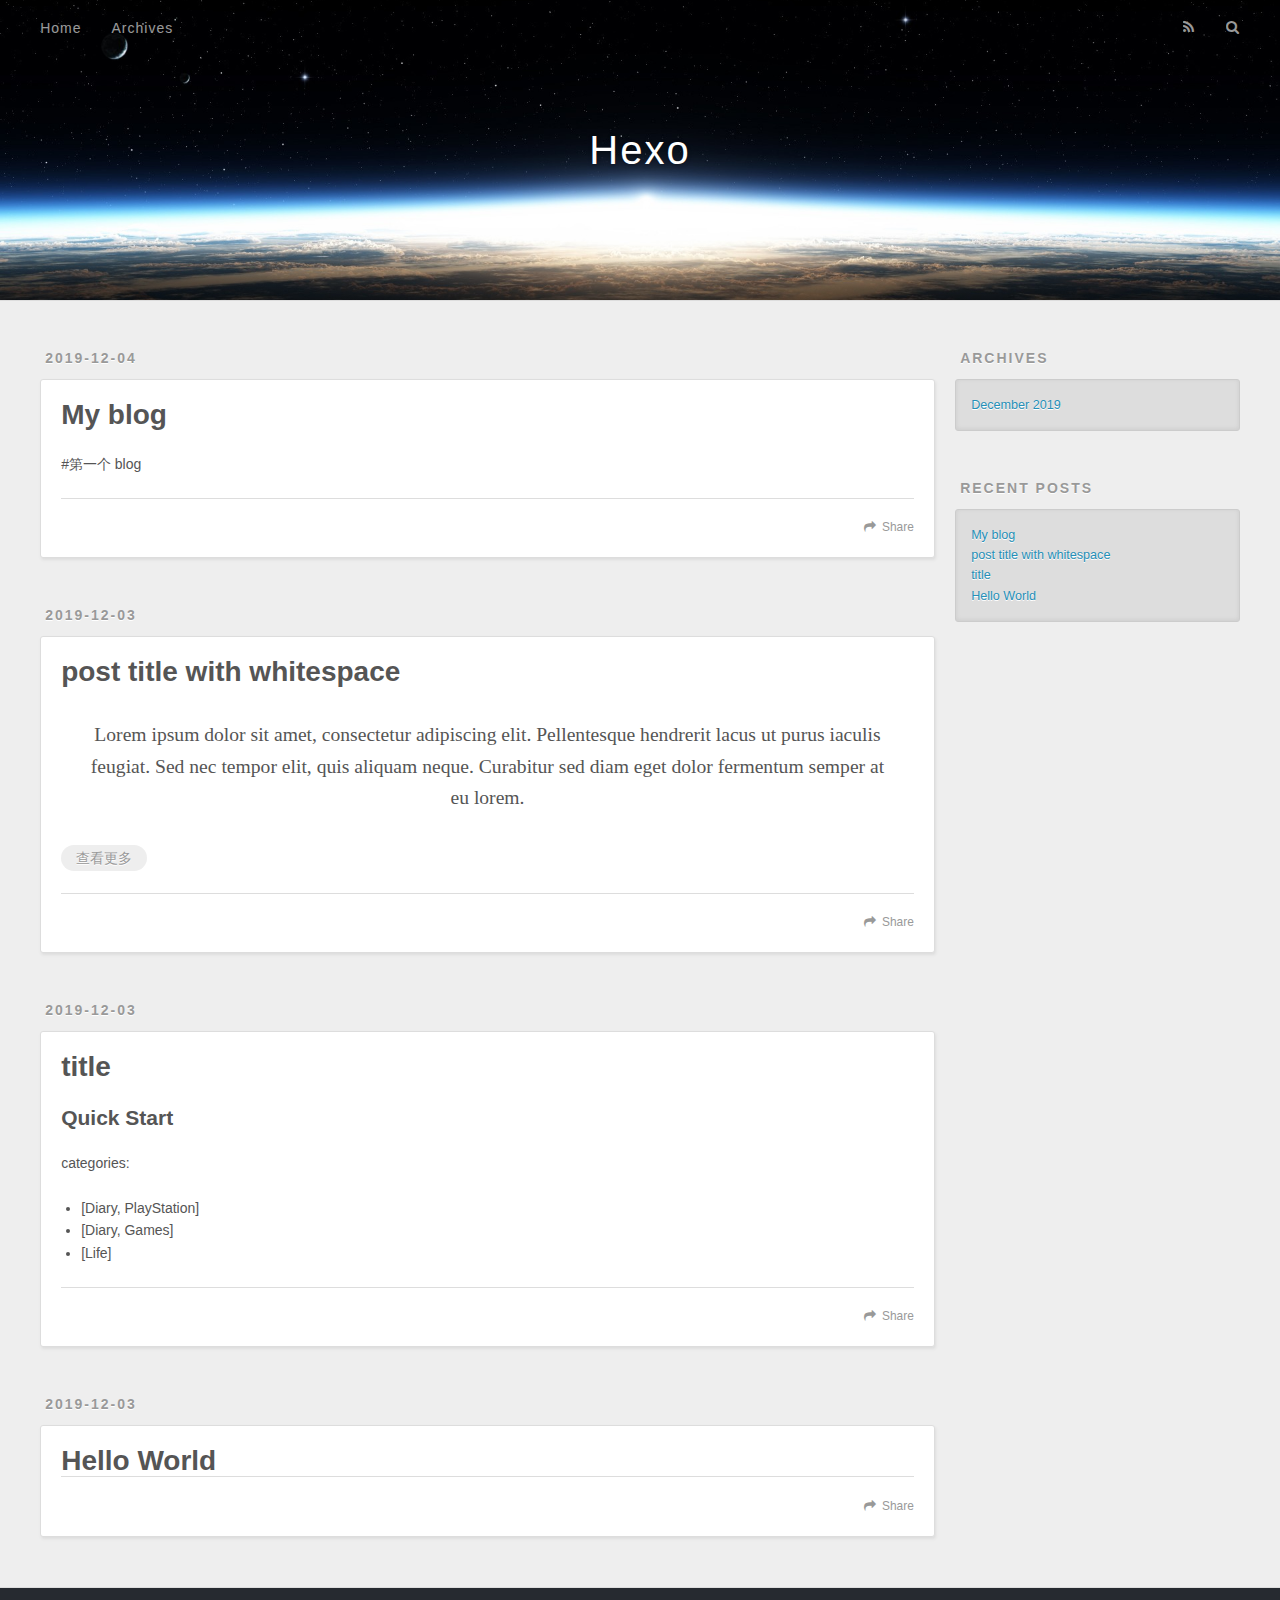
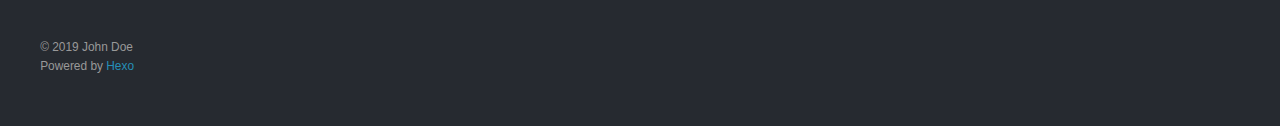
==== index.html @ 3a200761 "Site updated: 2019-12-04 16:59:44" ====
<!DOCTYPE html>
<html>
<head>
  <meta charset="utf-8">
  

  
  <title>Hexo</title>
  <meta name="viewport" content="width=device-width, initial-scale=1, maximum-scale=1">
  <meta property="og:type" content="website">
<meta property="og:title" content="Hexo">
<meta property="og:url" content="http:&#x2F;&#x2F;yoursite.com&#x2F;index.html">
<meta property="og:site_name" content="Hexo">
<meta property="og:locale" content="en">
<meta name="twitter:card" content="summary">
  
    <link rel="alternate" href="/atom.xml" title="Hexo" type="application/atom+xml">
  
  
    <link rel="icon" href="/favicon.png">
  
  
    <link href="//fonts.googleapis.com/css?family=Source+Code+Pro" rel="stylesheet" type="text/css">
  
  <link rel="stylesheet" href="/css/style.css">
</head>

<body>
  <div id="container">
    <div id="wrap">
      <header id="header">
  <div id="banner"></div>
  <div id="header-outer" class="outer">
    <div id="header-title" class="inner">
      <h1 id="logo-wrap">
        <a href="/" id="logo">Hexo</a>
      </h1>
      
    </div>
    <div id="header-inner" class="inner">
      <nav id="main-nav">
        <a id="main-nav-toggle" class="nav-icon"></a>
        
          <a class="main-nav-link" href="/">Home</a>
        
          <a class="main-nav-link" href="/archives">Archives</a>
        
      </nav>
      <nav id="sub-nav">
        
          <a id="nav-rss-link" class="nav-icon" href="/atom.xml" title="RSS Feed"></a>
        
        <a id="nav-search-btn" class="nav-icon" title="Search"></a>
      </nav>
      <div id="search-form-wrap">
        <form action="//google.com/search" method="get" accept-charset="UTF-8" class="search-form"><input type="search" name="q" class="search-form-input" placeholder="Search"><button type="submit" class="search-form-submit">&#xF002;</button><input type="hidden" name="sitesearch" value="http://yoursite.com"></form>
      </div>
    </div>
  </div>
</header>
      <div class="outer">
        <section id="main">
  
    <article id="test-My-blog" class="article article-type-test" itemscope itemprop="blogPost">
  <div class="article-meta">
    <a href="/2019/12/04/My-blog/" class="article-date">
  <time datetime="2019-12-04T08:46:54.000Z" itemprop="datePublished">2019-12-04</time>
</a>
    
  </div>
  <div class="article-inner">
    
    
      <header class="article-header">
        
  
    <h1 itemprop="name">
      <a class="article-title" href="/2019/12/04/My-blog/">My blog</a>
    </h1>
  

      </header>
    
    <div class="article-entry" itemprop="articleBody">
      
        <p>#第一个 blog</p>

      
    </div>
    <footer class="article-footer">
      <a data-url="http://yoursite.com/2019/12/04/My-blog/" data-id="ck3r28ld20000uguzdy647k04" class="article-share-link">Share</a>
      
      
    </footer>
  </div>
  
</article>


  
    <article id="post-post-title-with-whitespace" class="article article-type-post" itemscope itemprop="blogPost">
  <div class="article-meta">
    <a href="/2019/12/03/post-title-with-whitespace/" class="article-date">
  <time datetime="2019-12-03T09:25:36.000Z" itemprop="datePublished">2019-12-03</time>
</a>
    
  </div>
  <div class="article-inner">
    
    
      <header class="article-header">
        
  
    <h1 itemprop="name">
      <a class="article-title" href="/2019/12/03/post-title-with-whitespace/">post title with whitespace</a>
    </h1>
  

      </header>
    
    <div class="article-entry" itemprop="articleBody">
      
        <blockquote><p>Lorem ipsum dolor sit amet, consectetur adipiscing elit. Pellentesque hendrerit lacus ut purus iaculis feugiat. Sed nec tempor elit, quis aliquam neque. Curabitur sed diam eget dolor fermentum semper at eu lorem.</p>
</blockquote>
        
          <p class="article-more-link">
            <a href="/2019/12/03/post-title-with-whitespace/#more">查看更多</a>
          </p>
        
      
    </div>
    <footer class="article-footer">
      <a data-url="http://yoursite.com/2019/12/03/post-title-with-whitespace/" data-id="ck3r28ldc0001uguz8cv4dtwu" class="article-share-link">Share</a>
      
      
    </footer>
  </div>
  
</article>


  
    <article id="post-title" class="article article-type-post" itemscope itemprop="blogPost">
  <div class="article-meta">
    <a href="/2019/12/03/title/" class="article-date">
  <time datetime="2019-12-03T09:24:56.000Z" itemprop="datePublished">2019-12-03</time>
</a>
    
  </div>
  <div class="article-inner">
    
    
      <header class="article-header">
        
  
    <h1 itemprop="name">
      <a class="article-title" href="/2019/12/03/title/">title</a>
    </h1>
  

      </header>
    
    <div class="article-entry" itemprop="articleBody">
      
        <h2 id="Quick-Start"><a href="#Quick-Start" class="headerlink" title="Quick Start"></a>Quick Start</h2><p>categories:</p>
<ul>
<li>[Diary, PlayStation]</li>
<li>[Diary, Games]</li>
<li>[Life]</li>
</ul>

      
    </div>
    <footer class="article-footer">
      <a data-url="http://yoursite.com/2019/12/03/title/" data-id="ck3r28ldg0003uguzgfrxbec9" class="article-share-link">Share</a>
      
      
    </footer>
  </div>
  
</article>


  
    <article id="post-hello-world" class="article article-type-post" itemscope itemprop="blogPost">
  <div class="article-meta">
    <a href="/2019/12/03/hello-world/" class="article-date">
  <time datetime="2019-12-03T09:08:18.480Z" itemprop="datePublished">2019-12-03</time>
</a>
    
  </div>
  <div class="article-inner">
    
    
      <header class="article-header">
        
  
    <h1 itemprop="name">
      <a class="article-title" href="/2019/12/03/hello-world/">Hello World</a>
    </h1>
  

      </header>
    
    <div class="article-entry" itemprop="articleBody">
      
        
      
    </div>
    <footer class="article-footer">
      <a data-url="http://yoursite.com/2019/12/03/hello-world/" data-id="ck3r28ldf0002uguz51q0bg03" class="article-share-link">Share</a>
      
      
    </footer>
  </div>
  
</article>


  


</section>
        
          <aside id="sidebar">
  
    

  
    

  
    
  
    
  <div class="widget-wrap">
    <h3 class="widget-title">Archives</h3>
    <div class="widget">
      <ul class="archive-list"><li class="archive-list-item"><a class="archive-list-link" href="/archives/2019/12/">December 2019</a></li></ul>
    </div>
  </div>


  
    
  <div class="widget-wrap">
    <h3 class="widget-title">Recent Posts</h3>
    <div class="widget">
      <ul>
        
          <li>
            <a href="/2019/12/04/My-blog/">My blog</a>
          </li>
        
          <li>
            <a href="/2019/12/03/post-title-with-whitespace/">post title with whitespace</a>
          </li>
        
          <li>
            <a href="/2019/12/03/title/">title</a>
          </li>
        
          <li>
            <a href="/2019/12/03/hello-world/">Hello World</a>
          </li>
        
      </ul>
    </div>
  </div>

  
</aside>
        
      </div>
      <footer id="footer">
  
  <div class="outer">
    <div id="footer-info" class="inner">
      &copy; 2019 John Doe<br>
      Powered by <a href="http://hexo.io/" target="_blank">Hexo</a>
    </div>
  </div>
</footer>
    </div>
    <nav id="mobile-nav">
  
    <a href="/" class="mobile-nav-link">Home</a>
  
    <a href="/archives" class="mobile-nav-link">Archives</a>
  
</nav>
    

<script src="//ajax.googleapis.com/ajax/libs/jquery/2.0.3/jquery.min.js"></script>


  <link rel="stylesheet" href="/fancybox/jquery.fancybox.css">
  <script src="/fancybox/jquery.fancybox.pack.js"></script>


<script src="/js/script.js"></script>



  </div>
</body>
</html>
---- css/style.css ----
body {
  width: 100%;
}
body:before,
body:after {
  content: "";
  display: table;
}
body:after {
  clear: both;
}
html,
body,
div,
span,
applet,
object,
iframe,
h1,
h2,
h3,
h4,
h5,
h6,
p,
blockquote,
pre,
a,
abbr,
acronym,
address,
big,
cite,
code,
del,
dfn,
em,
img,
ins,
kbd,
q,
s,
samp,
small,
strike,
strong,
sub,
sup,
tt,
var,
dl,
dt,
dd,
ol,
ul,
li,
fieldset,
form,
label,
legend,
table,
caption,
tbody,
tfoot,
thead,
tr,
th,
td {
  margin: 0;
  padding: 0;
  border: 0;
  outline: 0;
  font-weight: inherit;
  font-style: inherit;
  font-family: inherit;
  font-size: 100%;
  vertical-align: baseline;
}
body {
  line-height: 1;
  color: #000;
  background: #fff;
}
ol,
ul {
  list-style: none;
}
table {
  border-collapse: separate;
  border-spacing: 0;
  vertical-align: middle;
}
caption,
th,
td {
  text-align: left;
  font-weight: normal;
  vertical-align: middle;
}
a img {
  border: none;
}
input,
button {
  margin: 0;
  padding: 0;
}
input::-moz-focus-inner,
button::-moz-focus-inner {
  border: 0;
  padding: 0;
}
@font-face {
  font-family: FontAwesome;
  font-style: normal;
  font-weight: normal;
  src: url("fonts/fontawesome-webfont.eot?v=#4.0.3");
  src: url("fonts/fontawesome-webfont.eot?#iefix&v=#4.0.3") format("embedded-opentype"), url("fonts/fontawesome-webfont.woff?v=#4.0.3") format("woff"), url("fonts/fontawesome-webfont.ttf?v=#4.0.3") format("truetype"), url("fonts/fontawesome-webfont.svg#fontawesomeregular?v=#4.0.3") format("svg");
}
html,
body,
#container {
  height: 100%;
}
body {
  background: #eee;
  font: 14px -apple-system, BlinkMacSystemFont, "Segoe UI", "Roboto", "Oxygen", "Ubuntu", "Cantarell", "Fira Sans", "Droid Sans", "Helvetica Neue", sans-serif;
  -webkit-text-size-adjust: 100%;
}
.outer {
  max-width: 1220px;
  margin: 0 auto;
  padding: 0 20px;
}
.outer:before,
.outer:after {
  content: "";
  display: table;
}
.outer:after {
  clear: both;
}
.inner {
  display: inline;
  float: left;
  width: 98.33333333333333%;
  margin: 0 0.833333333333333%;
}
.left,
.alignleft {
  float: left;
}
.right,
.alignright {
  float: right;
}
.clear {
  clear: both;
}
#container {
  position: relative;
}
.mobile-nav-on {
  overflow: hidden;
}
#wrap {
  height: 100%;
  width: 100%;
  position: absolute;
  top: 0;
  left: 0;
  -webkit-transition: 0.2s ease-out;
  -moz-transition: 0.2s ease-out;
  -ms-transition: 0.2s ease-out;
  transition: 0.2s ease-out;
  z-index: 1;
  background: #eee;
}
.mobile-nav-on #wrap {
  left: 280px;
}
@media screen and (min-width: 768px) {
  #main {
    display: inline;
    float: left;
    width: 73.33333333333333%;
    margin: 0 0.833333333333333%;
  }
}
.article-date,
.article-category-link,
.archive-year,
.widget-title {
  text-decoration: none;
  text-transform: uppercase;
  letter-spacing: 2px;
  color: #999;
  margin-bottom: 1em;
  margin-left: 5px;
  line-height: 1em;
  text-shadow: 0 1px #fff;
  font-weight: bold;
}
.article-inner,
.archive-article-inner {
  background: #fff;
  -webkit-box-shadow: 1px 2px 3px #ddd;
  box-shadow: 1px 2px 3px #ddd;
  border: 1px solid #ddd;
  border-radius: 3px;
}
.article-entry h1,
.widget h1 {
  font-size: 2em;
}
.article-entry h2,
.widget h2 {
  font-size: 1.5em;
}
.article-entry h3,
.widget h3 {
  font-size: 1.3em;
}
.article-entry h4,
.widget h4 {
  font-size: 1.2em;
}
.article-entry h5,
.widget h5 {
  font-size: 1em;
}
.article-entry h6,
.widget h6 {
  font-size: 1em;
  color: #999;
}
.article-entry hr,
.widget hr {
  border: 1px dashed #ddd;
}
.article-entry strong,
.widget strong {
  font-weight: bold;
}
.article-entry em,
.widget em,
.article-entry cite,
.widget cite {
  font-style: italic;
}
.article-entry sup,
.widget sup,
.article-entry sub,
.widget sub {
  font-size: 0.75em;
  line-height: 0;
  position: relative;
  vertical-align: baseline;
}
.article-entry sup,
.widget sup {
  top: -0.5em;
}
.article-entry sub,
.widget sub {
  bottom: -0.2em;
}
.article-entry small,
.widget small {
  font-size: 0.85em;
}
.article-entry acronym,
.widget acronym,
.article-entry abbr,
.widget abbr {
  border-bottom: 1px dotted;
}
.article-entry ul,
.widget ul,
.article-entry ol,
.widget ol,
.article-entry dl,
.widget dl {
  margin: 0 20px;
  line-height: 1.6em;
}
.article-entry ul ul,
.widget ul ul,
.article-entry ol ul,
.widget ol ul,
.article-entry ul ol,
.widget ul ol,
.article-entry ol ol,
.widget ol ol {
  margin-top: 0;
  margin-bottom: 0;
}
.article-entry ul,
.widget ul {
  list-style: disc;
}
.article-entry ol,
.widget ol {
  list-style: decimal;
}
.article-entry dt,
.widget dt {
  font-weight: bold;
}
#header {
  height: 300px;
  position: relative;
  border-bottom: 1px solid #ddd;
}
#header:before,
#header:after {
  content: "";
  position: absolute;
  left: 0;
  right: 0;
  height: 40px;
}
#header:before {
  top: 0;
  background: -webkit-linear-gradient(rgba(0,0,0,0.2), transparent);
  background: -moz-linear-gradient(rgba(0,0,0,0.2), transparent);
  background: -ms-linear-gradient(rgba(0,0,0,0.2), transparent);
  background: linear-gradient(rgba(0,0,0,0.2), transparent);
}
#header:after {
  bottom: 0;
  background: -webkit-linear-gradient(transparent, rgba(0,0,0,0.2));
  background: -moz-linear-gradient(transparent, rgba(0,0,0,0.2));
  background: -ms-linear-gradient(transparent, rgba(0,0,0,0.2));
  background: linear-gradient(transparent, rgba(0,0,0,0.2));
}
#header-outer {
  height: 100%;
  position: relative;
}
#header-inner {
  position: relative;
  overflow: hidden;
}
#banner {
  position: absolute;
  top: 0;
  left: 0;
  width: 100%;
  height: 100%;
  background: url("images/banner.jpg") center #000;
  -webkit-background-size: cover;
  -moz-background-size: cover;
  background-size: cover;
  z-index: -1;
}
#header-title {
  text-align: center;
  height: 40px;
  position: absolute;
  top: 50%;
  left: 0;
  margin-top: -20px;
}
#logo,
#subtitle {
  text-decoration: none;
  color: #fff;
  font-weight: 300;
  text-shadow: 0 1px 4px rgba(0,0,0,0.3);
}
#logo {
  font-size: 40px;
  line-height: 40px;
  letter-spacing: 2px;
}
#subtitle {
  font-size: 16px;
  line-height: 16px;
  letter-spacing: 1px;
}
#subtitle-wrap {
  margin-top: 16px;
}
#main-nav {
  float: left;
  margin-left: -15px;
}
.nav-icon,
.main-nav-link {
  float: left;
  color: #fff;
  opacity: 0.6;
  text-decoration: none;
  text-shadow: 0 1px rgba(0,0,0,0.2);
  -webkit-transition: opacity 0.2s;
  -moz-transition: opacity 0.2s;
  -ms-transition: opacity 0.2s;
  transition: opacity 0.2s;
  display: block;
  padding: 20px 15px;
}
.nav-icon:hover,
.main-nav-link:hover {
  opacity: 1;
}
.nav-icon {
  font-family: FontAwesome;
  text-align: center;
  font-size: 14px;
  width: 14px;
  height: 14px;
  padding: 20px 15px;
  position: relative;
  cursor: pointer;
}
.main-nav-link {
  font-weight: 300;
  letter-spacing: 1px;
}
@media screen and (max-width: 479px) {
  .main-nav-link {
    display: none;
  }
}
#main-nav-toggle {
  display: none;
}
#main-nav-toggle:before {
  content: "\f0c9";
}
@media screen and (max-width: 479px) {
  #main-nav-toggle {
    display: block;
  }
}
#sub-nav {
  float: right;
  margin-right: -15px;
}
#nav-rss-link:before {
  content: "\f09e";
}
#nav-search-btn:before {
  content: "\f002";
}
#search-form-wrap {
  position: absolute;
  top: 15px;
  width: 150px;
  height: 30px;
  right: -150px;
  opacity: 0;
  -webkit-transition: 0.2s ease-out;
  -moz-transition: 0.2s ease-out;
  -ms-transition: 0.2s ease-out;
  transition: 0.2s ease-out;
}
#search-form-wrap.on {
  opacity: 1;
  right: 0;
}
@media screen and (max-width: 479px) {
  #search-form-wrap {
    width: 100%;
    right: -100%;
  }
}
.search-form {
  position: absolute;
  top: 0;
  left: 0;
  right: 0;
  background: #fff;
  padding: 5px 15px;
  border-radius: 15px;
  -webkit-box-shadow: 0 0 10px rgba(0,0,0,0.3);
  box-shadow: 0 0 10px rgba(0,0,0,0.3);
}
.search-form-input {
  border: none;
  background: none;
  color: #555;
  width: 100%;
  font: 13px -apple-system, BlinkMacSystemFont, "Segoe UI", "Roboto", "Oxygen", "Ubuntu", "Cantarell", "Fira Sans", "Droid Sans", "Helvetica Neue", sans-serif;
  outline: none;
}
.search-form-input::-webkit-search-results-decoration,
.search-form-input::-webkit-search-cancel-button {
  -webkit-appearance: none;
}
.search-form-submit {
  position: absolute;
  top: 50%;
  right: 10px;
  margin-top: -7px;
  font: 13px FontAwesome;
  border: none;
  background: none;
  color: #bbb;
  cursor: pointer;
}
.search-form-submit:hover,
.search-form-submit:focus {
  color: #777;
}
.article {
  margin: 50px 0;
}
.article-inner {
  overflow: hidden;
}
.article-meta:before,
.article-meta:after {
  content: "";
  display: table;
}
.article-meta:after {
  clear: both;
}
.article-date {
  float: left;
}
.article-category {
  float: left;
  line-height: 1em;
  color: #ccc;
  text-shadow: 0 1px #fff;
  margin-left: 8px;
}
.article-category:before {
  content: "\2022";
}
.article-category-link {
  margin: 0 12px 1em;
}
.article-header {
  padding: 20px 20px 0;
}
.article-title {
  text-decoration: none;
  font-size: 2em;
  font-weight: bold;
  color: #555;
  line-height: 1.1em;
  -webkit-transition: color 0.2s;
  -moz-transition: color 0.2s;
  -ms-transition: color 0.2s;
  transition: color 0.2s;
}
a.article-title:hover {
  color: #258fb8;
}
.article-entry {
  color: #555;
  padding: 0 20px;
}
.article-entry:before,
.article-entry:after {
  content: "";
  display: table;
}
.article-entry:after {
  clear: both;
}
.article-entry p,
.article-entry table {
  line-height: 1.6em;
  margin: 1.6em 0;
}
.article-entry h1,
.article-entry h2,
.article-entry h3,
.article-entry h4,
.article-entry h5,
.article-entry h6 {
  font-weight: bold;
}
.article-entry h1,
.article-entry h2,
.article-entry h3,
.article-entry h4,
.article-entry h5,
.article-entry h6 {
  line-height: 1.1em;
  margin: 1.1em 0;
}
.article-entry a {
  color: #258fb8;
  text-decoration: none;
}
.article-entry a:hover {
  text-decoration: underline;
}
.article-entry ul,
.article-entry ol,
.article-entry dl {
  margin-top: 1.6em;
  margin-bottom: 1.6em;
}
.article-entry img,
.article-entry video {
  max-width: 100%;
  height: auto;
  display: block;
  margin: auto;
}
.article-entry iframe {
  border: none;
}
.article-entry table {
  width: 100%;
  border-collapse: collapse;
  border-spacing: 0;
}
.article-entry th {
  font-weight: bold;
  border-bottom: 3px solid #ddd;
  padding-bottom: 0.5em;
}
.article-entry td {
  border-bottom: 1px solid #ddd;
  padding: 10px 0;
}
.article-entry blockquote {
  font-family: Georgia, "Times New Roman", serif;
  font-size: 1.4em;
  margin: 1.6em 20px;
  text-align: center;
}
.article-entry blockquote footer {
  font-size: 14px;
  margin: 1.6em 0;
  font-family: -apple-system, BlinkMacSystemFont, "Segoe UI", "Roboto", "Oxygen", "Ubuntu", "Cantarell", "Fira Sans", "Droid Sans", "Helvetica Neue", sans-serif;
}
.article-entry blockquote footer cite:before {
  content: "—";
  padding: 0 0.5em;
}
.article-entry .pullquote {
  text-align: left;
  width: 45%;
  margin: 0;
}
.article-entry .pullquote.left {
  margin-left: 0.5em;
  margin-right: 1em;
}
.article-entry .pullquote.right {
  margin-right: 0.5em;
  margin-left: 1em;
}
.article-entry .caption {
  color: #999;
  display: block;
  font-size: 0.9em;
  margin-top: 0.5em;
  position: relative;
  text-align: center;
}
.article-entry .video-container {
  position: relative;
  padding-top: 56.25%;
  height: 0;
  overflow: hidden;
}
.article-entry .video-container iframe,
.article-entry .video-container object,
.article-entry .video-container embed {
  position: absolute;
  top: 0;
  left: 0;
  width: 100%;
  height: 100%;
  margin-top: 0;
}
.article-more-link a {
  display: inline-block;
  line-height: 1em;
  padding: 6px 15px;
  border-radius: 15px;
  background: #eee;
  color: #999;
  text-shadow: 0 1px #fff;
  text-decoration: none;
}
.article-more-link a:hover {
  background: #258fb8;
  color: #fff;
  text-decoration: none;
  text-shadow: 0 1px #1e7293;
}
.article-footer {
  font-size: 0.85em;
  line-height: 1.6em;
  border-top: 1px solid #ddd;
  padding-top: 1.6em;
  margin: 0 20px 20px;
}
.article-footer:before,
.article-footer:after {
  content: "";
  display: table;
}
.article-footer:after {
  clear: both;
}
.article-footer a {
  color: #999;
  text-decoration: none;
}
.article-footer a:hover {
  color: #555;
}
.article-tag-list-item {
  float: left;
  margin-right: 10px;
}
.article-tag-list-link:before {
  content: "#";
}
.article-comment-link {
  float: right;
}
.article-comment-link:before {
  content: "\f075";
  font-family: FontAwesome;
  padding-right: 8px;
}
.article-share-link {
  cursor: pointer;
  float: right;
  margin-left: 20px;
}
.article-share-link:before {
  content: "\f064";
  font-family: FontAwesome;
  padding-right: 6px;
}
#article-nav {
  position: relative;
}
#article-nav:before,
#article-nav:after {
  content: "";
  display: table;
}
#article-nav:after {
  clear: both;
}
@media screen and (min-width: 768px) {
  #article-nav {
    margin: 50px 0;
  }
  #article-nav:before {
    width: 8px;
    height: 8px;
    position: absolute;
    top: 50%;
    left: 50%;
    margin-top: -4px;
    margin-left: -4px;
    content: "";
    border-radius: 50%;
    background: #ddd;
    -webkit-box-shadow: 0 1px 2px #fff;
    box-shadow: 0 1px 2px #fff;
  }
}
.article-nav-link-wrap {
  text-decoration: none;
  text-shadow: 0 1px #fff;
  color: #999;
  -webkit-box-sizing: border-box;
  -moz-box-sizing: border-box;
  box-sizing: border-box;
  margin-top: 50px;
  text-align: center;
  display: block;
}
.article-nav-link-wrap:hover {
  color: #555;
}
@media screen and (min-width: 768px) {
  .article-nav-link-wrap {
    width: 50%;
    margin-top: 0;
  }
}
@media screen and (min-width: 768px) {
  #article-nav-newer {
    float: left;
    text-align: right;
    padding-right: 20px;
  }
}
@media screen and (min-width: 768px) {
  #article-nav-older {
    float: right;
    text-align: left;
    padding-left: 20px;
  }
}
.article-nav-caption {
  text-transform: uppercase;
  letter-spacing: 2px;
  color: #ddd;
  line-height: 1em;
  font-weight: bold;
}
#article-nav-newer .article-nav-caption {
  margin-right: -2px;
}
.article-nav-title {
  font-size: 0.85em;
  line-height: 1.6em;
  margin-top: 0.5em;
}
.article-share-box {
  position: absolute;
  display: none;
  background: #fff;
  -webkit-box-shadow: 1px 2px 10px rgba(0,0,0,0.2);
  box-shadow: 1px 2px 10px rgba(0,0,0,0.2);
  border-radius: 3px;
  margin-left: -145px;
  overflow: hidden;
  z-index: 1;
}
.article-share-box.on {
  display: block;
}
.article-share-input {
  width: 100%;
  background: none;
  -webkit-box-sizing: border-box;
  -moz-box-sizing: border-box;
  box-sizing: border-box;
  font: 14px -apple-system, BlinkMacSystemFont, "Segoe UI", "Roboto", "Oxygen", "Ubuntu", "Cantarell", "Fira Sans", "Droid Sans", "Helvetica Neue", sans-serif;
  padding: 0 15px;
  color: #555;
  outline: none;
  border: 1px solid #ddd;
  border-radius: 3px 3px 0 0;
  height: 36px;
  line-height: 36px;
}
.article-share-links {
  background: #eee;
}
.article-share-links:before,
.article-share-links:after {
  content: "";
  display: table;
}
.article-share-links:after {
  clear: both;
}
.article-share-twitter,
.article-share-facebook,
.article-share-pinterest,
.article-share-google {
  width: 50px;
  height: 36px;
  display: block;
  float: left;
  position: relative;
  color: #999;
  text-shadow: 0 1px #fff;
}
.article-share-twitter:before,
.article-share-facebook:before,
.article-share-pinterest:before,
.article-share-google:before {
  font-size: 20px;
  font-family: FontAwesome;
  width: 20px;
  height: 20px;
  position: absolute;
  top: 50%;
  left: 50%;
  margin-top: -10px;
  margin-left: -10px;
  text-align: center;
}
.article-share-twitter:hover,
.article-share-facebook:hover,
.article-share-pinterest:hover,
.article-share-google:hover {
  color: #fff;
}
.article-share-twitter:before {
  content: "\f099";
}
.article-share-twitter:hover {
  background: #00aced;
  text-shadow: 0 1px #008abe;
}
.article-share-facebook:before {
  content: "\f09a";
}
.article-share-facebook:hover {
  background: #3b5998;
  text-shadow: 0 1px #2f477a;
}
.article-share-pinterest:before {
  content: "\f0d2";
}
.article-share-pinterest:hover {
  background: #cb2027;
  text-shadow: 0 1px #a21a1f;
}
.article-share-google:before {
  content: "\f0d5";
}
.article-share-google:hover {
  background: #dd4b39;
  text-shadow: 0 1px #be3221;
}
.article-gallery {
  background: #000;
  position: relative;
}
.article-gallery-photos {
  position: relative;
  overflow: hidden;
}
.article-gallery-img {
  display: none;
  max-width: 100%;
}
.article-gallery-img:first-child {
  display: block;
}
.article-gallery-img.loaded {
  position: absolute;
  display: block;
}
.article-gallery-img img {
  display: block;
  max-width: 100%;
  margin: 0 auto;
}
#comments {
  background: #fff;
  -webkit-box-shadow: 1px 2px 3px #ddd;
  box-shadow: 1px 2px 3px #ddd;
  padding: 20px;
  border: 1px solid #ddd;
  border-radius: 3px;
  margin: 50px 0;
}
#comments a {
  color: #258fb8;
}
.archives-wrap {
  margin: 50px 0;
}
.archives:before,
.archives:after {
  content: "";
  display: table;
}
.archives:after {
  clear: both;
}
.archive-year-wrap {
  margin-bottom: 1em;
}
.archives {
  -webkit-column-gap: 10px;
  -moz-column-gap: 10px;
  column-gap: 10px;
}
@media screen and (min-width: 480px) and (max-width: 767px) {
  .archives {
    -webkit-column-count: 2;
    -moz-column-count: 2;
    column-count: 2;
  }
}
@media screen and (min-width: 768px) {
  .archives {
    -webkit-column-count: 3;
    -moz-column-count: 3;
    column-count: 3;
  }
}
.archive-article {
  -webkit-column-break-inside: avoid;
  page-break-inside: avoid;
  overflow: hidden;
  break-inside: avoid-column;
}
.archive-article-inner {
  padding: 10px;
  margin-bottom: 15px;
}
.archive-article-title {
  text-decoration: none;
  font-weight: bold;
  color: #555;
  -webkit-transition: color 0.2s;
  -moz-transition: color 0.2s;
  -ms-transition: color 0.2s;
  transition: color 0.2s;
  line-height: 1.6em;
}
.archive-article-title:hover {
  color: #258fb8;
}
.archive-article-footer {
  margin-top: 1em;
}
.archive-article-date {
  color: #999;
  text-decoration: none;
  font-size: 0.85em;
  line-height: 1em;
  margin-bottom: 0.5em;
  display: block;
}
#page-nav {
  margin: 50px auto;
  background: #fff;
  -webkit-box-shadow: 1px 2px 3px #ddd;
  box-shadow: 1px 2px 3px #ddd;
  border: 1px solid #ddd;
  border-radius: 3px;
  text-align: center;
  color: #999;
  overflow: hidden;
}
#page-nav:before,
#page-nav:after {
  content: "";
  display: table;
}
#page-nav:after {
  clear: both;
}
#page-nav a,
#page-nav span {
  padding: 10px 20px;
  line-height: 1;
  height: 2ex;
}
#page-nav a {
  color: #999;
  text-decoration: none;
}
#page-nav a:hover {
  background: #999;
  color: #fff;
}
#page-nav .prev {
  float: left;
}
#page-nav .next {
  float: right;
}
#page-nav .page-number {
  display: inline-block;
}
@media screen and (max-width: 479px) {
  #page-nav .page-number {
    display: none;
  }
}
#page-nav .current {
  color: #555;
  font-weight: bold;
}
#page-nav .space {
  color: #ddd;
}
#footer {
  background: #262a30;
  padding: 50px 0;
  border-top: 1px solid #ddd;
  color: #999;
}
#footer a {
  color: #258fb8;
  text-decoration: none;
}
#footer a:hover {
  text-decoration: underline;
}
#footer-info {
  line-height: 1.6em;
  font-size: 0.85em;
}
.article-entry pre,
.article-entry .highlight {
  background: #2d2d2d;
  margin: 0 -20px;
  padding: 15px 20px;
  border-style: solid;
  border-color: #ddd;
  border-width: 1px 0;
  overflow: auto;
  color: #ccc;
  line-height: 22.400000000000002px;
}
.article-entry .highlight .gutter pre,
.article-entry .gist .gist-file .gist-data .line-numbers {
  color: #666;
  font-size: 0.85em;
}
.article-entry pre,
.article-entry code {
  font-family: "Source Code Pro", Consolas, Monaco, Menlo, Consolas, monospace;
}
.article-entry code {
  background: #eee;
  text-shadow: 0 1px #fff;
  padding: 0 0.3em;
}
.article-entry pre code {
  background: none;
  text-shadow: none;
  padding: 0;
}
.article-entry .highlight pre {
  border: none;
  margin: 0;
  padding: 0;
}
.article-entry .highlight table {
  margin: 0;
  width: auto;
}
.article-entry .highlight td {
  border: none;
  padding: 0;
}
.article-entry .highlight figcaption {
  font-size: 0.85em;
  color: #999;
  line-height: 1em;
  margin-bottom: 1em;
}
.article-entry .highlight figcaption:before,
.article-entry .highlight figcaption:after {
  content: "";
  display: table;
}
.article-entry .highlight figcaption:after {
  clear: both;
}
.article-entry .highlight figcaption a {
  float: right;
}
.article-entry .highlight .gutter pre {
  text-align: right;
  padding-right: 20px;
}
.article-entry .highlight .line {
  height: 22.400000000000002px;
}
.article-entry .highlight .line.marked {
  background: #515151;
}
.article-entry .gist {
  margin: 0 -20px;
  border-style: solid;
  border-color: #ddd;
  border-width: 1px 0;
  background: #2d2d2d;
  padding: 15px 20px 15px 0;
}
.article-entry .gist .gist-file {
  border: none;
  font-family: "Source Code Pro", Consolas, Monaco, Menlo, Consolas, monospace;
  margin: 0;
}
.article-entry .gist .gist-file .gist-data {
  background: none;
  border: none;
}
.article-entry .gist .gist-file .gist-data .line-numbers {
  background: none;
  border: none;
  padding: 0 20px 0 0;
}
.article-entry .gist .gist-file .gist-data .line-data {
  padding: 0 !important;
}
.article-entry .gist .gist-file .highlight {
  margin: 0;
  padding: 0;
  border: none;
}
.article-entry .gist .gist-file .gist-meta {
  background: #2d2d2d;
  color: #999;
  font: 0.85em -apple-system, BlinkMacSystemFont, "Segoe UI", "Roboto", "Oxygen", "Ubuntu", "Cantarell", "Fira Sans", "Droid Sans", "Helvetica Neue", sans-serif;
  text-shadow: 0 0;
  padding: 0;
  margin-top: 1em;
  margin-left: 20px;
}
.article-entry .gist .gist-file .gist-meta a {
  color: #258fb8;
  font-weight: normal;
}
.article-entry .gist .gist-file .gist-meta a:hover {
  text-decoration: underline;
}
pre .comment,
pre .title {
  color: #999;
}
pre .variable,
pre .attribute,
pre .tag,
pre .regexp,
pre .ruby .constant,
pre .xml .tag .title,
pre .xml .pi,
pre .xml .doctype,
pre .html .doctype,
pre .css .id,
pre .css .class,
pre .css .pseudo {
  color: #f2777a;
}
pre .number,
pre .preprocessor,
pre .built_in,
pre .literal,
pre .params,
pre .constant {
  color: #f99157;
}
pre .class,
pre .ruby .class .title,
pre .css .rules .attribute {
  color: #9c9;
}
pre .string,
pre .value,
pre .inheritance,
pre .header,
pre .ruby .symbol,
pre .xml .cdata {
  color: #9c9;
}
pre .css .hexcolor {
  color: #6cc;
}
pre .function,
pre .python .decorator,
pre .python .title,
pre .ruby .function .title,
pre .ruby .title .keyword,
pre .perl .sub,
pre .javascript .title,
pre .coffeescript .title {
  color: #69c;
}
pre .keyword,
pre .javascript .function {
  color: #c9c;
}
@media screen and (max-width: 479px) {
  #mobile-nav {
    position: absolute;
    top: 0;
    left: 0;
    width: 280px;
    height: 100%;
    background: #191919;
    border-right: 1px solid #fff;
  }
}
@media screen and (max-width: 479px) {
  .mobile-nav-link {
    display: block;
    color: #999;
    text-decoration: none;
    padding: 15px 20px;
    font-weight: bold;
  }
  .mobile-nav-link:hover {
    color: #fff;
  }
}
@media screen and (min-width: 768px) {
  #sidebar {
    display: inline;
    float: left;
    width: 23.333333333333332%;
    margin: 0 0.833333333333333%;
  }
}
.widget-wrap {
  margin: 50px 0;
}
.widget {
  color: #777;
  text-shadow: 0 1px #fff;
  background: #ddd;
  -webkit-box-shadow: 0 -1px 4px #ccc inset;
  box-shadow: 0 -1px 4px #ccc inset;
  border: 1px solid #ccc;
  padding: 15px;
  border-radius: 3px;
}
.widget a {
  color: #258fb8;
  text-decoration: none;
}
.widget a:hover {
  text-decoration: underline;
}
.widget ul ul,
.widget ol ul,
.widget dl ul,
.widget ul ol,
.widget ol ol,
.widget dl ol,
.widget ul dl,
.widget ol dl,
.widget dl dl {
  margin-left: 15px;
  list-style: disc;
}
.widget {
  line-height: 1.6em;
  word-wrap: break-word;
  font-size: 0.9em;
}
.widget ul,
.widget ol {
  list-style: none;
  margin: 0;
}
.widget ul ul,
.widget ol ul,
.widget ul ol,
.widget ol ol {
  margin: 0 20px;
}
.widget ul ul,
.widget ol ul {
  list-style: disc;
}
.widget ul ol,
.widget ol ol {
  list-style: decimal;
}
.category-list-count,
.tag-list-count,
.archive-list-count {
  padding-left: 5px;
  color: #999;
  font-size: 0.85em;
}
.category-list-count:before,
.tag-list-count:before,
.archive-list-count:before {
  content: "(";
}
.category-list-count:after,
.tag-list-count:after,
.archive-list-count:after {
  content: ")";
}
.tagcloud a {
  margin-right: 5px;
  display: inline-block;
}
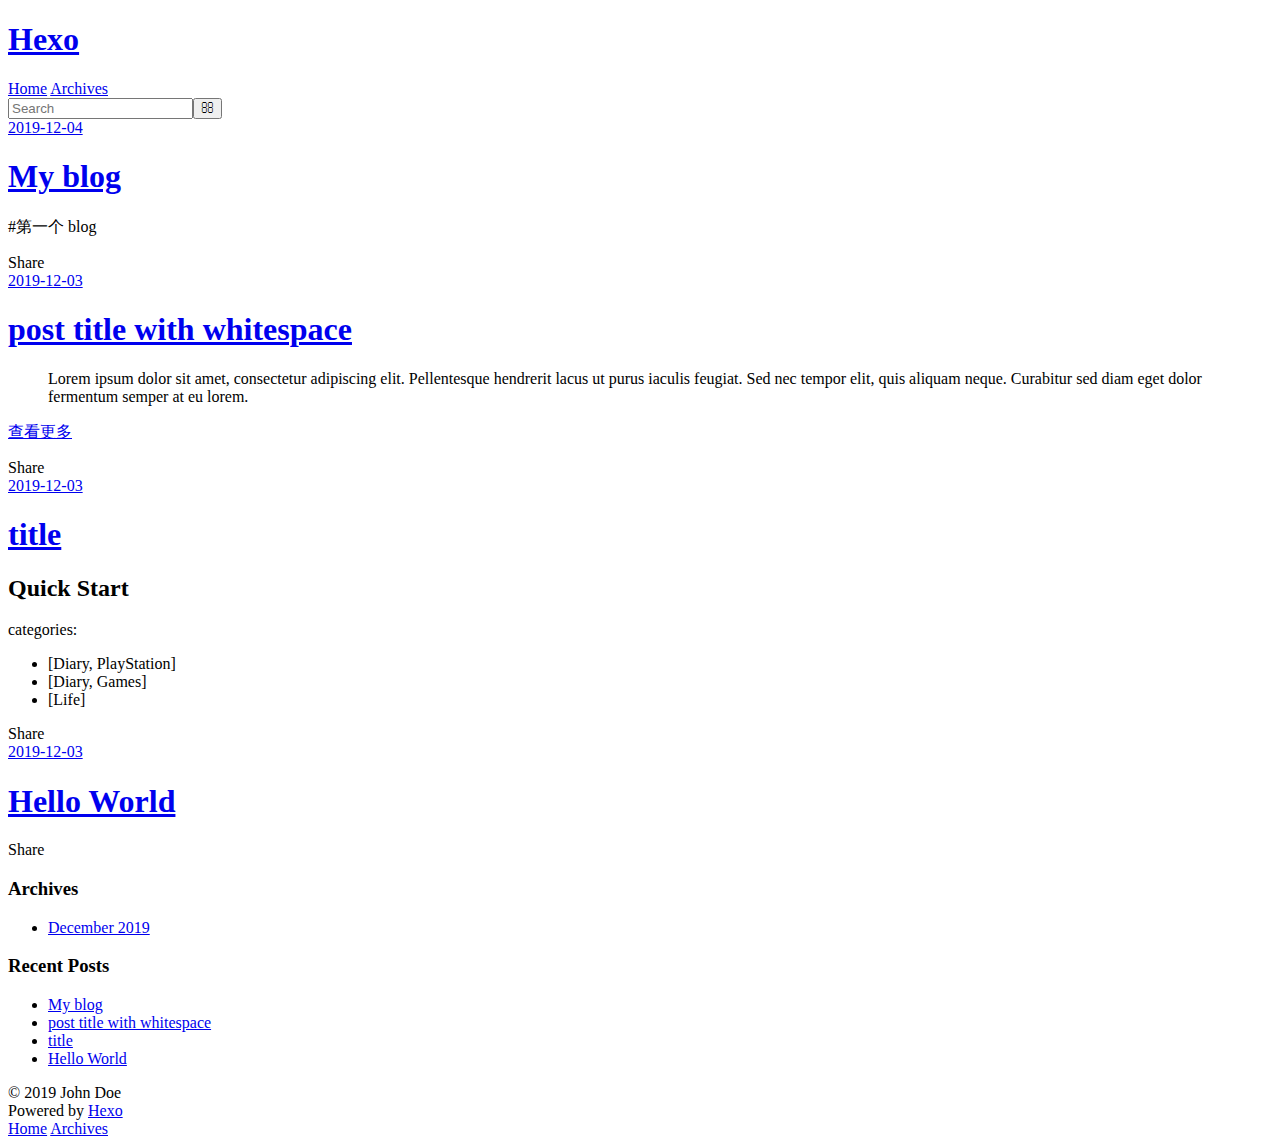
==== commit 6390f98c: "Site updated: 2019-12-04 17:05:20" ====
--- a/index.html
+++ b/index.html
@@ -9,12 +9,12 @@
   <meta name="viewport" content="width=device-width, initial-scale=1, maximum-scale=1">
   <meta property="og:type" content="website">
 <meta property="og:title" content="Hexo">
-<meta property="og:url" content="http:&#x2F;&#x2F;yoursite.com&#x2F;index.html">
+<meta property="og:url" content="https:&#x2F;&#x2F;yangjunhao070327.github.io&#x2F;first-blog.github.io&#x2F;index.html">
 <meta property="og:site_name" content="Hexo">
 <meta property="og:locale" content="en">
 <meta name="twitter:card" content="summary">
   
-    <link rel="alternate" href="/atom.xml" title="Hexo" type="application/atom+xml">
+    <link rel="alternate" href="yangjunhao070327.github.io/atom.xml" title="Hexo" type="application/atom+xml">
   
   
     <link rel="icon" href="/favicon.png">
@@ -22,7 +22,7 @@
   
     <link href="//fonts.googleapis.com/css?family=Source+Code+Pro" rel="stylesheet" type="text/css">
   
-  <link rel="stylesheet" href="/css/style.css">
+  <link rel="stylesheet" href="yangjunhao070327.github.io/css/style.css">
 </head>
 
 <body>
@@ -33,7 +33,7 @@
   <div id="header-outer" class="outer">
     <div id="header-title" class="inner">
       <h1 id="logo-wrap">
-        <a href="/" id="logo">Hexo</a>
+        <a href="yangjunhao070327.github.io/" id="logo">Hexo</a>
       </h1>
       
     </div>
@@ -41,19 +41,19 @@
       <nav id="main-nav">
         <a id="main-nav-toggle" class="nav-icon"></a>
         
-          <a class="main-nav-link" href="/">Home</a>
-        
-          <a class="main-nav-link" href="/archives">Archives</a>
+          <a class="main-nav-link" href="yangjunhao070327.github.io/">Home</a>
+        
+          <a class="main-nav-link" href="yangjunhao070327.github.io/archives">Archives</a>
         
       </nav>
       <nav id="sub-nav">
         
-          <a id="nav-rss-link" class="nav-icon" href="/atom.xml" title="RSS Feed"></a>
+          <a id="nav-rss-link" class="nav-icon" href="yangjunhao070327.github.io/atom.xml" title="RSS Feed"></a>
         
         <a id="nav-search-btn" class="nav-icon" title="Search"></a>
       </nav>
       <div id="search-form-wrap">
-        <form action="//google.com/search" method="get" accept-charset="UTF-8" class="search-form"><input type="search" name="q" class="search-form-input" placeholder="Search"><button type="submit" class="search-form-submit">&#xF002;</button><input type="hidden" name="sitesearch" value="http://yoursite.com"></form>
+        <form action="//google.com/search" method="get" accept-charset="UTF-8" class="search-form"><input type="search" name="q" class="search-form-input" placeholder="Search"><button type="submit" class="search-form-submit">&#xF002;</button><input type="hidden" name="sitesearch" value="https://yangjunhao070327.github.io/first-blog.github.io"></form>
       </div>
     </div>
   </div>
@@ -63,7 +63,7 @@
   
     <article id="test-My-blog" class="article article-type-test" itemscope itemprop="blogPost">
   <div class="article-meta">
-    <a href="/2019/12/04/My-blog/" class="article-date">
+    <a href="yangjunhao070327.github.io/2019/12/04/My-blog/" class="article-date">
   <time datetime="2019-12-04T08:46:54.000Z" itemprop="datePublished">2019-12-04</time>
 </a>
     
@@ -75,7 +75,7 @@
         
   
     <h1 itemprop="name">
-      <a class="article-title" href="/2019/12/04/My-blog/">My blog</a>
+      <a class="article-title" href="yangjunhao070327.github.io/2019/12/04/My-blog/">My blog</a>
     </h1>
   
 
@@ -88,7 +88,7 @@
       
     </div>
     <footer class="article-footer">
-      <a data-url="http://yoursite.com/2019/12/04/My-blog/" data-id="ck3r28ld20000uguzdy647k04" class="article-share-link">Share</a>
+      <a data-url="https://yangjunhao070327.github.io/first-blog.github.io/2019/12/04/My-blog/" data-id="ck3r2fmd200007ouz197jcydz" class="article-share-link">Share</a>
       
       
     </footer>
@@ -100,7 +100,7 @@
   
     <article id="post-post-title-with-whitespace" class="article article-type-post" itemscope itemprop="blogPost">
   <div class="article-meta">
-    <a href="/2019/12/03/post-title-with-whitespace/" class="article-date">
+    <a href="yangjunhao070327.github.io/2019/12/03/post-title-with-whitespace/" class="article-date">
   <time datetime="2019-12-03T09:25:36.000Z" itemprop="datePublished">2019-12-03</time>
 </a>
     
@@ -112,7 +112,7 @@
         
   
     <h1 itemprop="name">
-      <a class="article-title" href="/2019/12/03/post-title-with-whitespace/">post title with whitespace</a>
+      <a class="article-title" href="yangjunhao070327.github.io/2019/12/03/post-title-with-whitespace/">post title with whitespace</a>
     </h1>
   
 
@@ -124,13 +124,13 @@
 </blockquote>
         
           <p class="article-more-link">
-            <a href="/2019/12/03/post-title-with-whitespace/#more">查看更多</a>
+            <a href="yangjunhao070327.github.io/2019/12/03/post-title-with-whitespace/#more">查看更多</a>
           </p>
         
       
     </div>
     <footer class="article-footer">
-      <a data-url="http://yoursite.com/2019/12/03/post-title-with-whitespace/" data-id="ck3r28ldc0001uguz8cv4dtwu" class="article-share-link">Share</a>
+      <a data-url="https://yangjunhao070327.github.io/first-blog.github.io/2019/12/03/post-title-with-whitespace/" data-id="ck3r2fmdd00027ouzhbelbb7i" class="article-share-link">Share</a>
       
       
     </footer>
@@ -142,7 +142,7 @@
   
     <article id="post-title" class="article article-type-post" itemscope itemprop="blogPost">
   <div class="article-meta">
-    <a href="/2019/12/03/title/" class="article-date">
+    <a href="yangjunhao070327.github.io/2019/12/03/title/" class="article-date">
   <time datetime="2019-12-03T09:24:56.000Z" itemprop="datePublished">2019-12-03</time>
 </a>
     
@@ -154,7 +154,7 @@
         
   
     <h1 itemprop="name">
-      <a class="article-title" href="/2019/12/03/title/">title</a>
+      <a class="article-title" href="yangjunhao070327.github.io/2019/12/03/title/">title</a>
     </h1>
   
 
@@ -172,7 +172,7 @@
       
     </div>
     <footer class="article-footer">
-      <a data-url="http://yoursite.com/2019/12/03/title/" data-id="ck3r28ldg0003uguzgfrxbec9" class="article-share-link">Share</a>
+      <a data-url="https://yangjunhao070327.github.io/first-blog.github.io/2019/12/03/title/" data-id="ck3r2fmdf00037ouz83ae1qg7" class="article-share-link">Share</a>
       
       
     </footer>
@@ -184,7 +184,7 @@
   
     <article id="post-hello-world" class="article article-type-post" itemscope itemprop="blogPost">
   <div class="article-meta">
-    <a href="/2019/12/03/hello-world/" class="article-date">
+    <a href="yangjunhao070327.github.io/2019/12/03/hello-world/" class="article-date">
   <time datetime="2019-12-03T09:08:18.480Z" itemprop="datePublished">2019-12-03</time>
 </a>
     
@@ -196,7 +196,7 @@
         
   
     <h1 itemprop="name">
-      <a class="article-title" href="/2019/12/03/hello-world/">Hello World</a>
+      <a class="article-title" href="yangjunhao070327.github.io/2019/12/03/hello-world/">Hello World</a>
     </h1>
   
 
@@ -208,7 +208,7 @@
       
     </div>
     <footer class="article-footer">
-      <a data-url="http://yoursite.com/2019/12/03/hello-world/" data-id="ck3r28ldf0002uguz51q0bg03" class="article-share-link">Share</a>
+      <a data-url="https://yangjunhao070327.github.io/first-blog.github.io/2019/12/03/hello-world/" data-id="ck3r2fmdb00017ouz78j7c7x0" class="article-share-link">Share</a>
       
       
     </footer>
@@ -236,7 +236,7 @@
   <div class="widget-wrap">
     <h3 class="widget-title">Archives</h3>
     <div class="widget">
-      <ul class="archive-list"><li class="archive-list-item"><a class="archive-list-link" href="/archives/2019/12/">December 2019</a></li></ul>
+      <ul class="archive-list"><li class="archive-list-item"><a class="archive-list-link" href="yangjunhao070327.github.io/archives/2019/12/">December 2019</a></li></ul>
     </div>
   </div>
 
@@ -249,19 +249,19 @@
       <ul>
         
           <li>
-            <a href="/2019/12/04/My-blog/">My blog</a>
+            <a href="yangjunhao070327.github.io/2019/12/04/My-blog/">My blog</a>
           </li>
         
           <li>
-            <a href="/2019/12/03/post-title-with-whitespace/">post title with whitespace</a>
+            <a href="yangjunhao070327.github.io/2019/12/03/post-title-with-whitespace/">post title with whitespace</a>
           </li>
         
           <li>
-            <a href="/2019/12/03/title/">title</a>
+            <a href="yangjunhao070327.github.io/2019/12/03/title/">title</a>
           </li>
         
           <li>
-            <a href="/2019/12/03/hello-world/">Hello World</a>
+            <a href="yangjunhao070327.github.io/2019/12/03/hello-world/">Hello World</a>
           </li>
         
       </ul>
@@ -284,9 +284,9 @@
     </div>
     <nav id="mobile-nav">
   
-    <a href="/" class="mobile-nav-link">Home</a>
-  
-    <a href="/archives" class="mobile-nav-link">Archives</a>
+    <a href="yangjunhao070327.github.io/" class="mobile-nav-link">Home</a>
+  
+    <a href="yangjunhao070327.github.io/archives" class="mobile-nav-link">Archives</a>
   
 </nav>
     
@@ -294,11 +294,11 @@
 <script src="//ajax.googleapis.com/ajax/libs/jquery/2.0.3/jquery.min.js"></script>
 
 
-  <link rel="stylesheet" href="/fancybox/jquery.fancybox.css">
-  <script src="/fancybox/jquery.fancybox.pack.js"></script>
-
-
-<script src="/js/script.js"></script>
+  <link rel="stylesheet" href="yangjunhao070327.github.io/fancybox/jquery.fancybox.css">
+  <script src="yangjunhao070327.github.io/fancybox/jquery.fancybox.pack.js"></script>
+
+
+<script src="yangjunhao070327.github.io/js/script.js"></script>
 
 
 
